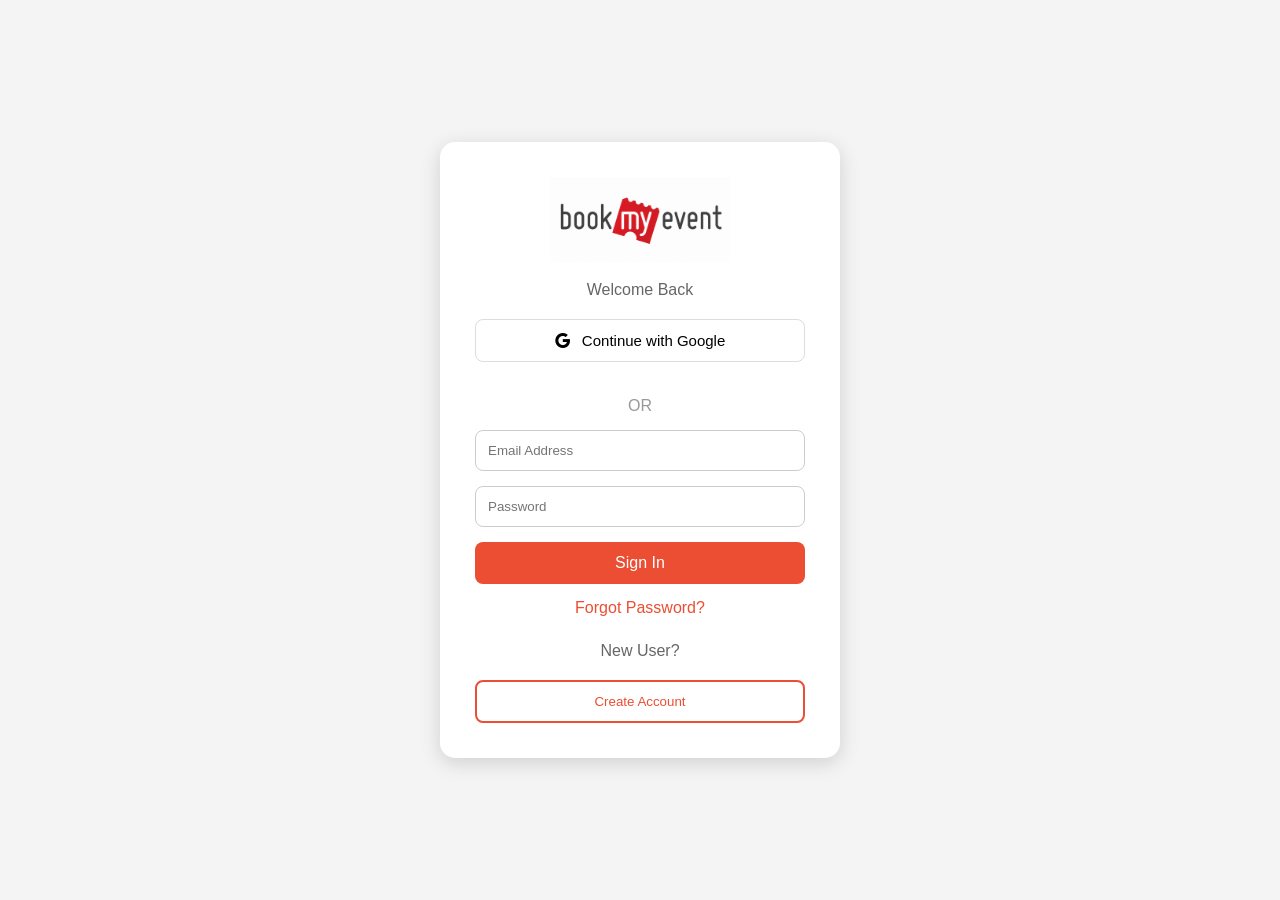
==== pages/signin.html @ cca9fbf5 "Final project submission - BookMyEvent" ====
<!DOCTYPE html>
<html lang="en">
<head>
<meta charset="UTF-8">
<meta name="viewport" content="width=device-width, initial-scale=1.0">
<title>BookMyEvent - Sign In</title>
<style>
    *{
    margin:0;
    padding:0;
    box-sizing:border-box;
    font-family:'Segoe UI',sans-serif;
}

body{
    background:#f4f4f4;
    height:100vh;
    display:flex;
    justify-content:center;
    align-items:center;
}

.signin-card{
    width:400px;
    background:white;
    padding:35px;
    border-radius:15px;
    box-shadow:0 5px 20px rgba(0,0,0,0.15);
    transition:.3s;
}

.signin-card:hover{

   transform:translateY(-5px);
   box-shadow:0 12px 35px rgba(0,0,0,.15);
}

.signin-card input{
    transition:0.3s;
}

.signin-card input:focus{

    border-color:#EB4E32;

    box-shadow:
    0 0 8px rgba(235,78,50,.3);

    transform:scale(1.02);
}

.logo-container{
    display:flex;
    justify-content:center;
    margin-bottom:15px;
}

.signin-logo{
    width:180px;
    height:auto;
    object-fit:contain;
}

.signin-card p{
    text-align:center;
    color:#666;
    margin-bottom:20px;
}

.google-btn{
    width:100%;
    padding:12px;
    border:1px solid #ddd;
    background:white;
    border-radius:8px;
    cursor:pointer;
    font-size:15px;
    margin-bottom:20px;
    transition:.3s;
}

.google-btn:hover{

background:#f5f5f5;
transform:translateY(-2px);
box-shadow:0 4px 12px rgba(0,0,0,.15);
}

.google-btn i{
    margin-right:8px;
}

.divider{
    text-align:center;
    margin:15px 0;
    color:#999;
}

input{
    width:100%;
    padding:12px;
    margin-bottom:15px;
    border:1px solid #ccc;
    border-radius:8px;
}

.signin-btn{
    width:100%;
    padding:12px;
    background:#EB4E32;
    color:white;
    border:none;
    border-radius:8px;
    font-size:16px;
    cursor:pointer;
    transition:.3s;
}

.signin-btn:hover{
   background:#d8432a;
   transform:translateY(-2px);
   box-shadow:0 6px 15px rgba(0,0,0,.2);
}

.forgot{
    display:block;
    text-align:center;
    margin-top:15px;
    text-decoration:none;
    color:#EB4E32;
}

.create-account{
    margin-top:25px;
}

.create-btn{
    width:100%;
    padding:12px;
    border:2px solid #EB4E32;
    background:white;
    color:#EB4E32;
    border-radius:8px;
    cursor:pointer;
    transition:.3s;
}

.create-btn:hover{
background:#EB4E32;
color:white;
transform:translateY(-2px);
}

</style>
<link rel="stylesheet" href="https://cdn.jsdelivr.net/npm/bootstrap-icons@1.13.1/font/bootstrap-icons.min.css">
</head>
<body>

<div class="signin-container">

    <div class="signin-card">

        <div class="logo-container">

           <a href="../index.html"> 
            <img
                src="../assets/Logo.png"
                alt="BookMyEvent Logo"
                class="signin-logo">
            </a>
        
        </div>
        <p>Welcome Back</p>

        <button class="google-btn">
            <i class="bi bi-google"></i>
            Continue with Google
        </button>

        <div class="divider">
            <span>OR</span>
        </div>

        <input type="email" placeholder="Email Address">

        <input type="password" placeholder="Password">

        <button class="signin-btn">
            Sign In
        </button>

        <a href="#" class="forgot">
            Forgot Password?
        </a>

        <p class="create-account">
            New User?
        </p>

        <button class="create-btn">
            Create Account
        </button>

    </div>

</div>

</body>
</html>
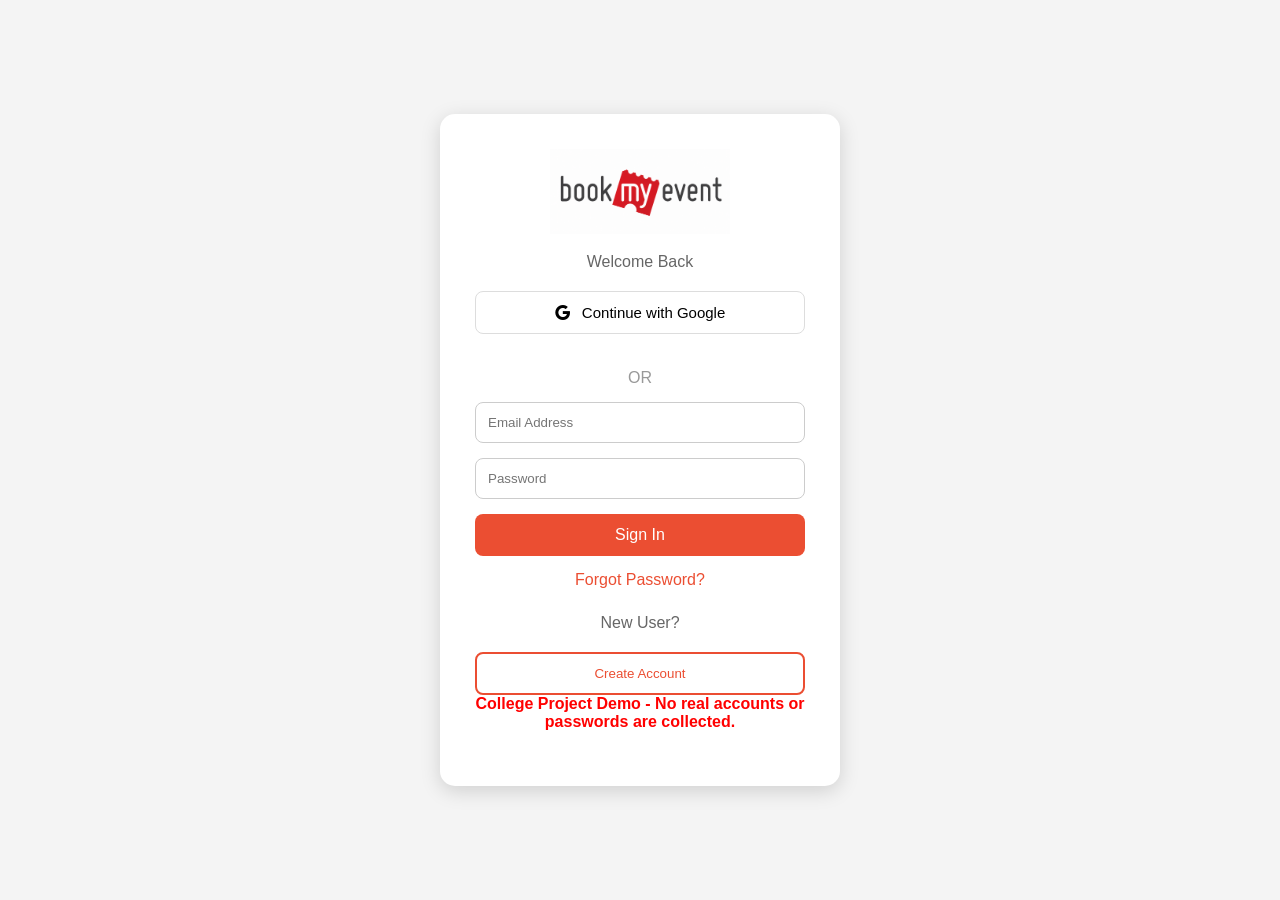
==== commit 0219e8f9: "Update Sign in" ====
--- a/pages/signin.html
+++ b/pages/signin.html
@@ -201,6 +201,8 @@
             Create Account
         </button>
 
+        <p style="color:red;font-weight:bold;">College Project Demo - No real accounts or passwords are collected.</p>
+
     </div>
 
 </div>
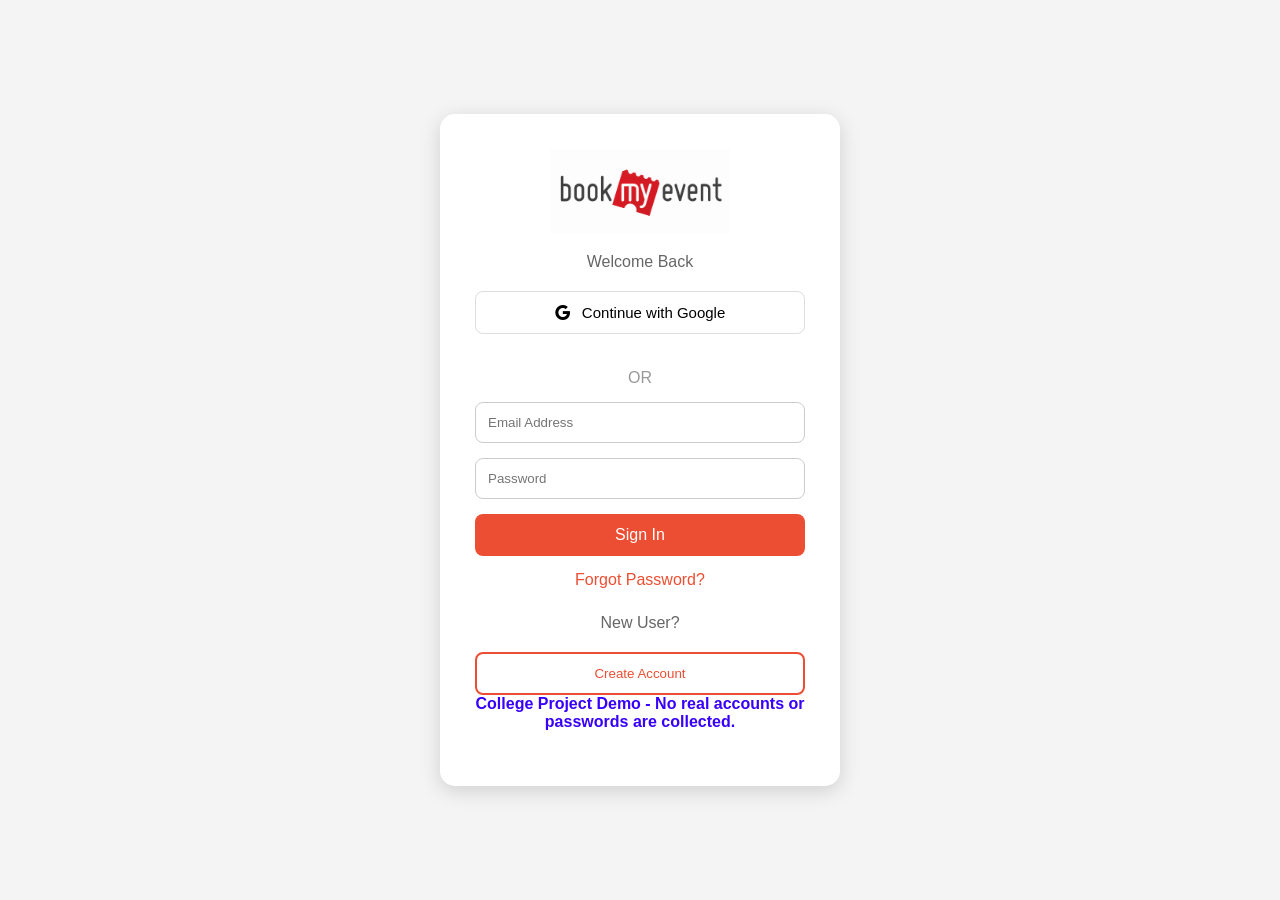
==== commit db7d5710: "Update Sign in page" ====
--- a/pages/signin.html
+++ b/pages/signin.html
@@ -201,7 +201,7 @@
             Create Account
         </button>
 
-        <p style="color:red;font-weight:bold;">College Project Demo - No real accounts or passwords are collected.</p>
+        <p style="color:rgb(55, 0, 255);font-weight:bold;">College Project Demo - No real accounts or passwords are collected.</p>
 
     </div>
 
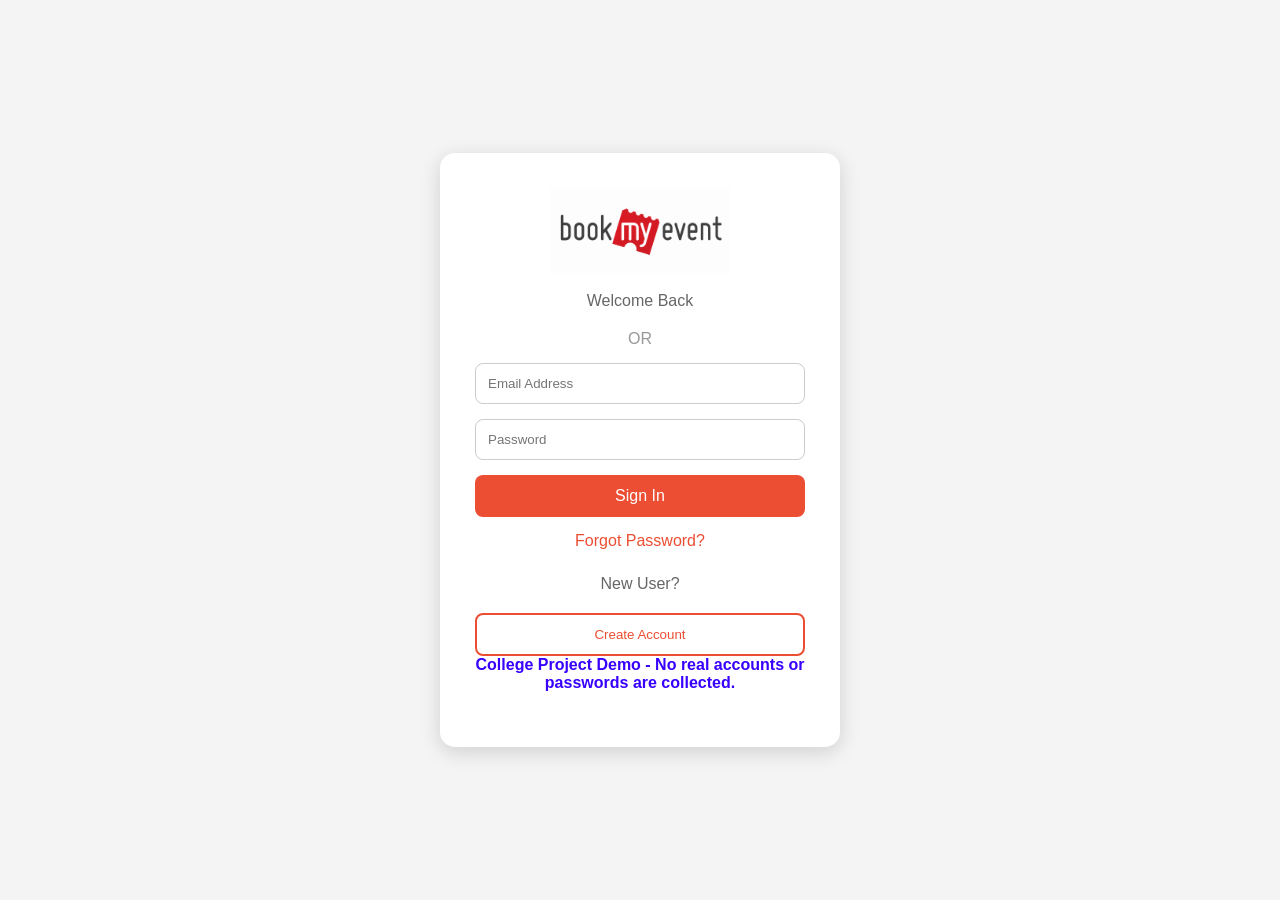
==== commit 50d03727: "Update Sign in options" ====
--- a/pages/signin.html
+++ b/pages/signin.html
@@ -65,29 +65,6 @@
     text-align:center;
     color:#666;
     margin-bottom:20px;
-}
-
-.google-btn{
-    width:100%;
-    padding:12px;
-    border:1px solid #ddd;
-    background:white;
-    border-radius:8px;
-    cursor:pointer;
-    font-size:15px;
-    margin-bottom:20px;
-    transition:.3s;
-}
-
-.google-btn:hover{
-
-background:#f5f5f5;
-transform:translateY(-2px);
-box-shadow:0 4px 12px rgba(0,0,0,.15);
-}
-
-.google-btn i{
-    margin-right:8px;
 }
 
 .divider{
@@ -172,11 +149,6 @@
         </div>
         <p>Welcome Back</p>
 
-        <button class="google-btn">
-            <i class="bi bi-google"></i>
-            Continue with Google
-        </button>
-
         <div class="divider">
             <span>OR</span>
         </div>
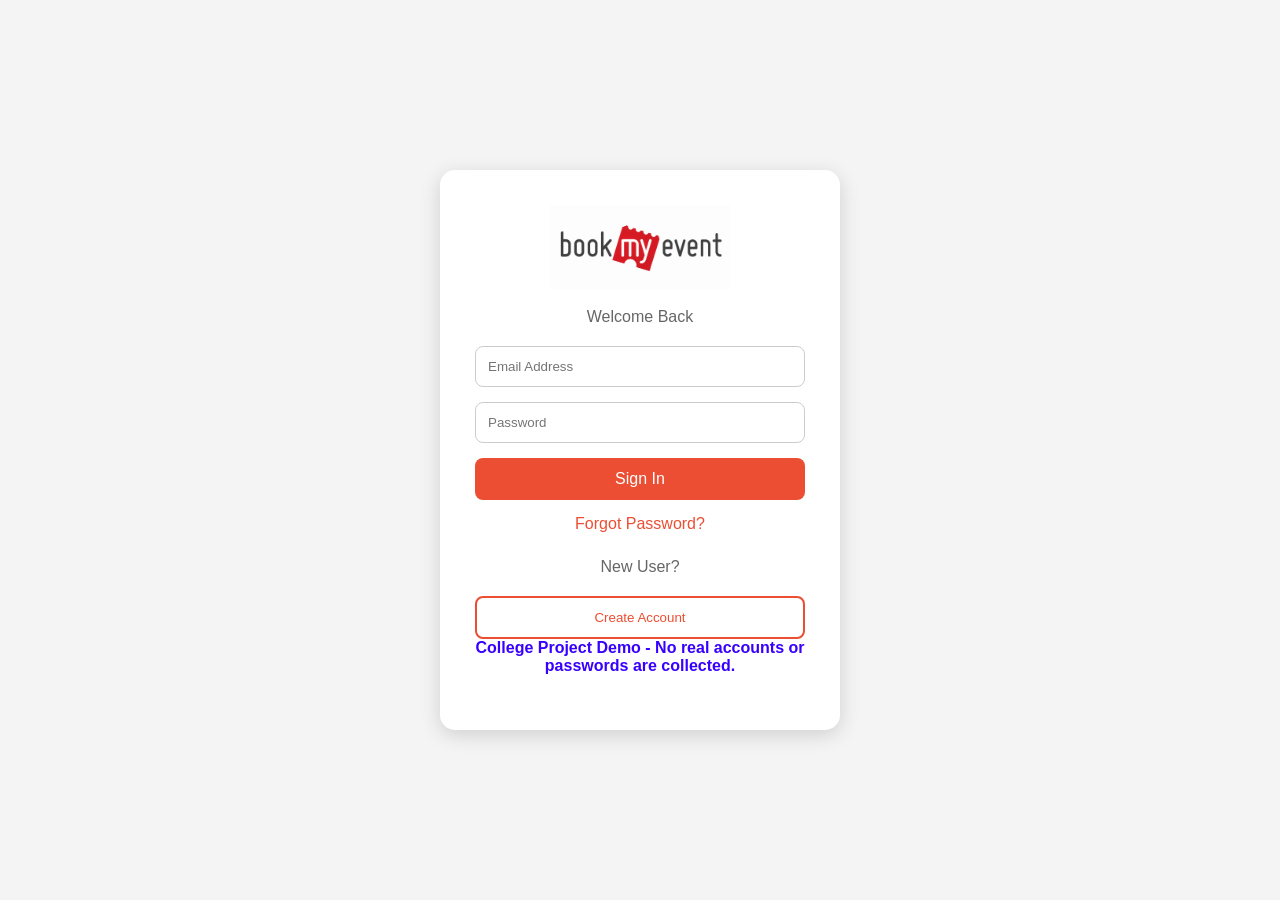
==== commit 5eea362b: "Update Sign in page" ====
--- a/pages/signin.html
+++ b/pages/signin.html
@@ -65,12 +65,6 @@
     text-align:center;
     color:#666;
     margin-bottom:20px;
-}
-
-.divider{
-    text-align:center;
-    margin:15px 0;
-    color:#999;
 }
 
 input{
@@ -149,10 +143,6 @@
         </div>
         <p>Welcome Back</p>
 
-        <div class="divider">
-            <span>OR</span>
-        </div>
-
         <input type="email" placeholder="Email Address">
 
         <input type="password" placeholder="Password">
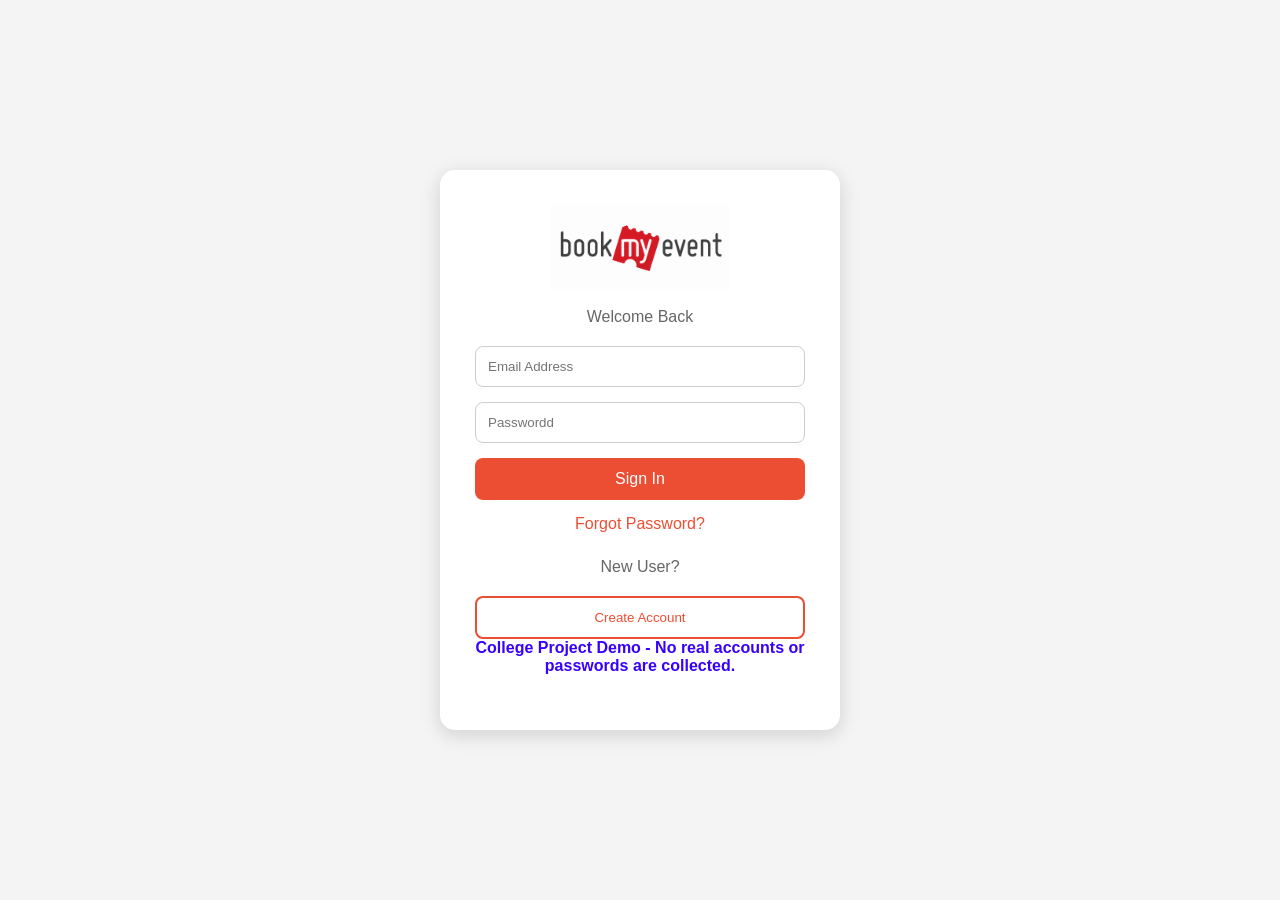
==== commit 38223536: "Updated labels" ====
--- a/pages/signin.html
+++ b/pages/signin.html
@@ -143,9 +143,9 @@
         </div>
         <p>Welcome Back</p>
 
-        <input type="email" placeholder="Email Address">
+        <input type="emaill" placeholder="Email Address">
 
-        <input type="password" placeholder="Password">
+        <input type="passwordd" placeholder="Passwordd">
 
         <button class="signin-btn">
             Sign In
